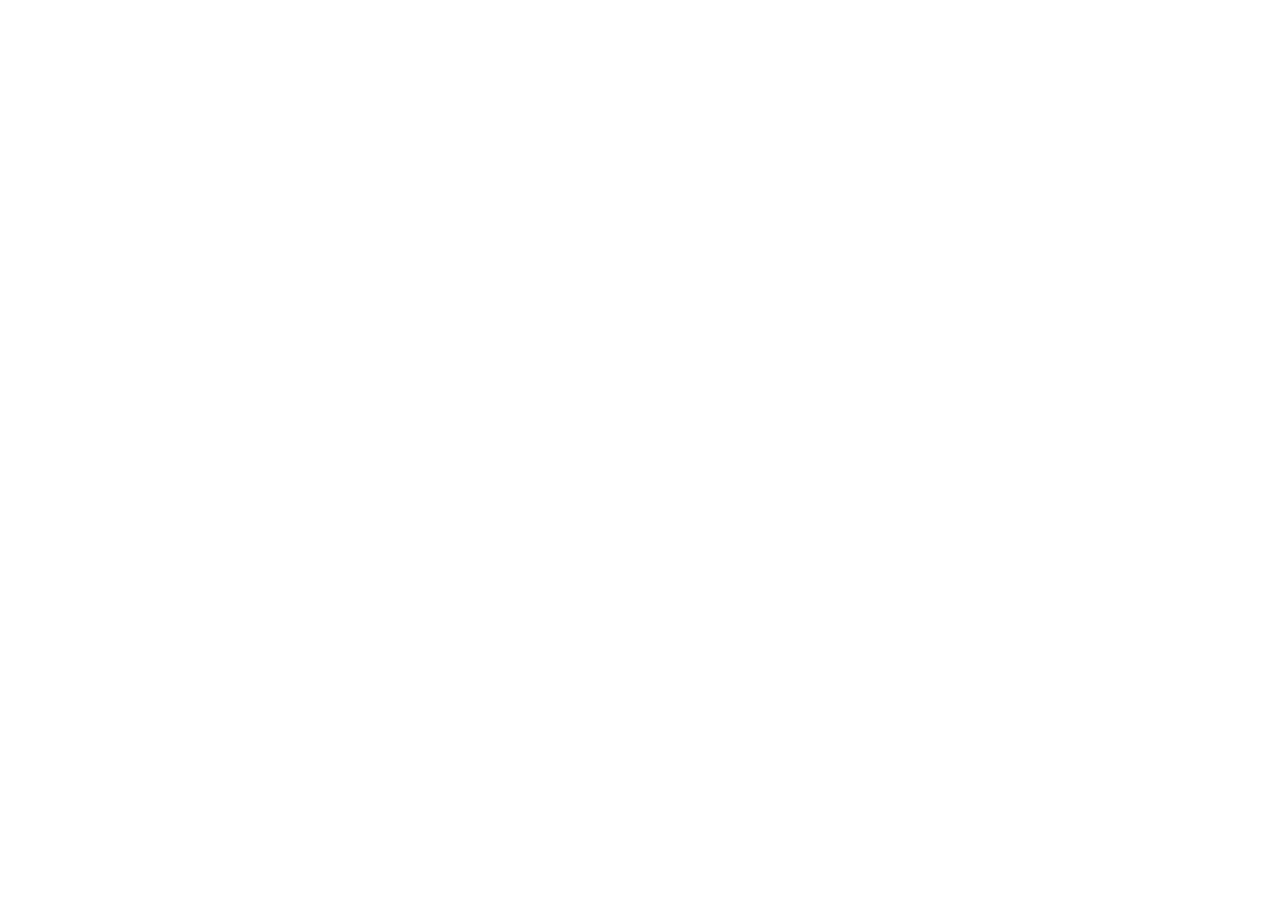
==== about.html @ f0570740 "So much for just the skeleton. Home page designed." ====
<!DOCTYPE html>
<html lang="en">

<head>
    <meta charset="UTF-8">
    <meta name="viewport" content="width=device-width, initial-scale=1.0">
    <title>About me</title>
</head>

<body>

</body>

</html>
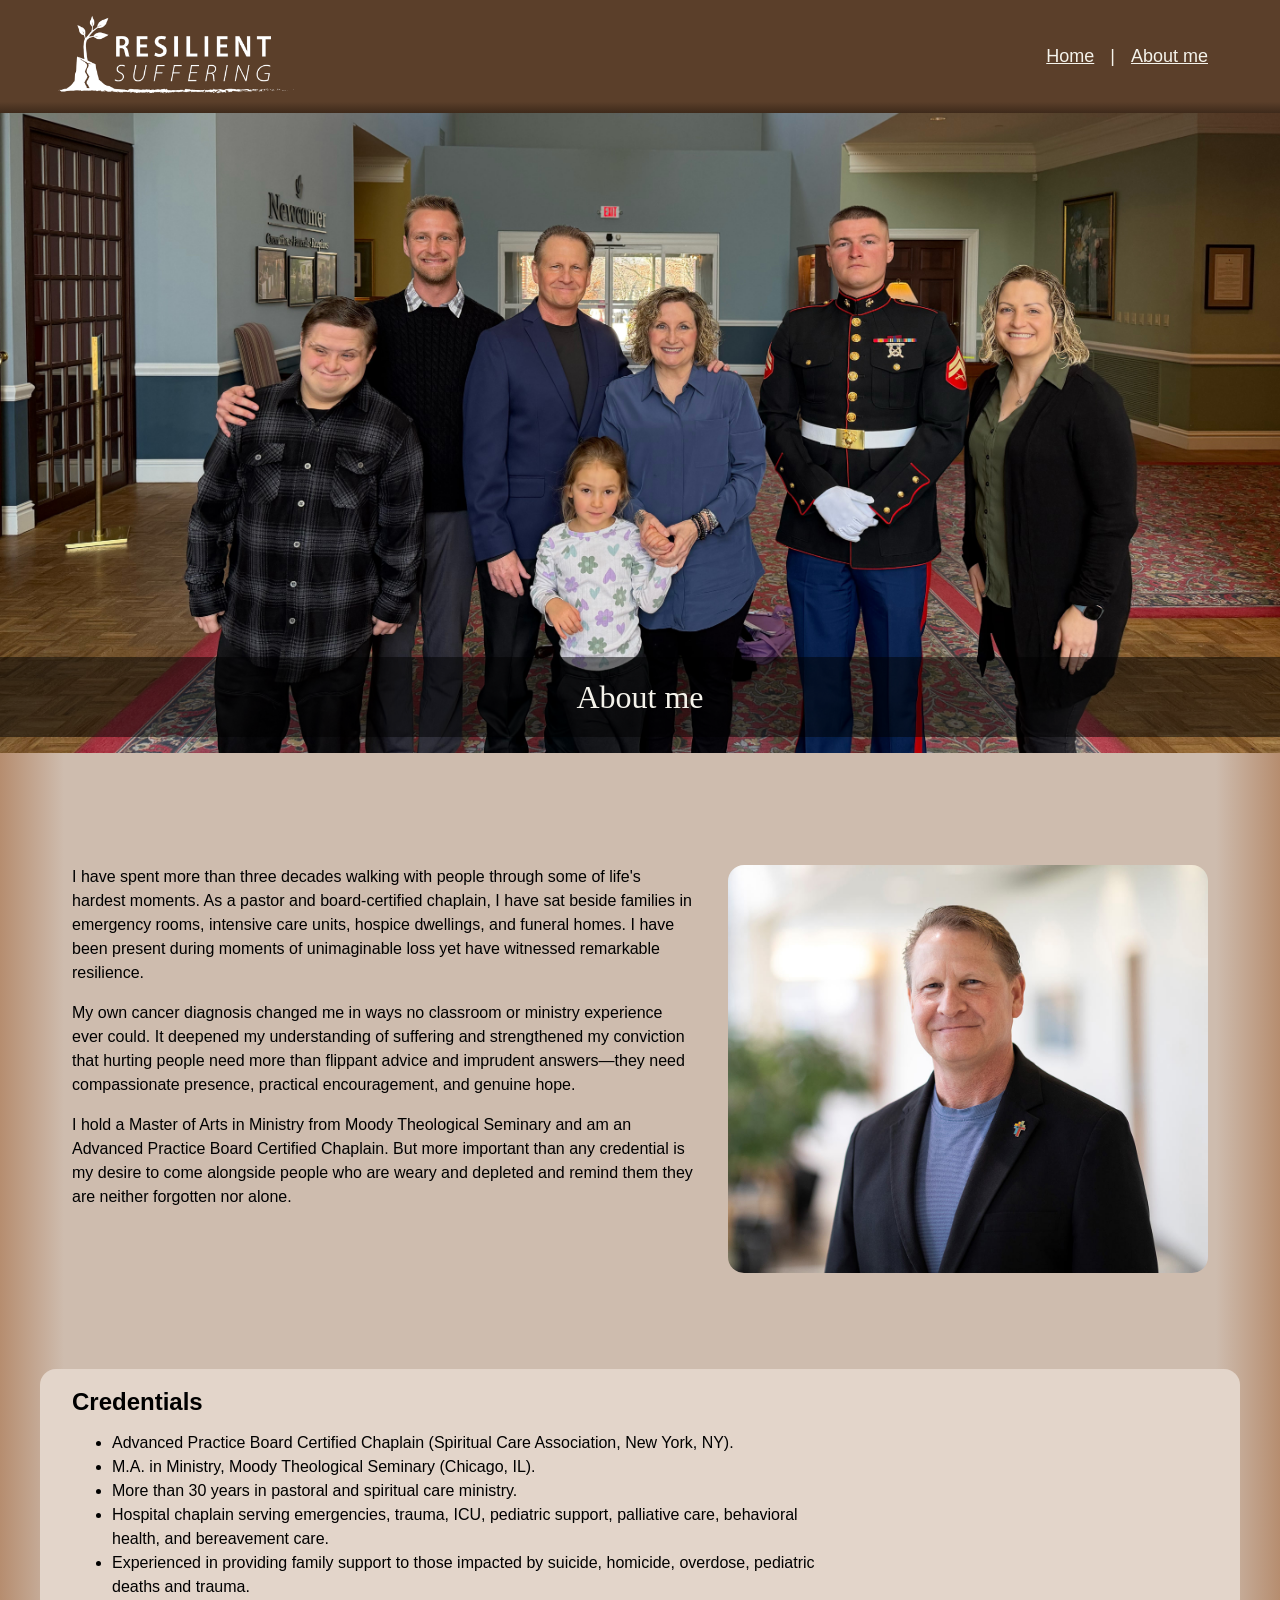
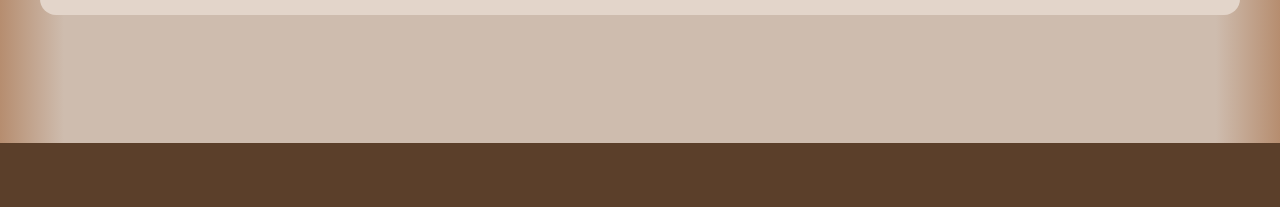
==== commit 34dcf871: "Styled about page." ====
--- a/about.html
+++ b/about.html
@@ -4,11 +4,86 @@
 <head>
     <meta charset="UTF-8">
     <meta name="viewport" content="width=device-width, initial-scale=1.0">
-    <title>About me</title>
+    <title>Resilient Suffering | About</title>
+    <link rel="stylesheet" href="css/styles.css" />
+    <script src="scripts/script.js"></script>
 </head>
 
+
+
 <body>
+    <div class="header">
+        <div class="header-content">
+            <img src="/images/resilient-suffering-logo-white.png" alt="logo" />
+            <ul>
+                <li><a href="/index.html">Home </a></li>
+                <li>|</li>
+                <li><a href="/about.html"> About me</a></li>
+            </ul>
+        </div>
+    </div>
 
+    <div class="about-banner">
+        <div class="text-box">
+            <div class="text-container">
+                About me
+            </div>
+        </div>
+    </div>
+
+    <div class="main-text-wrapper">
+        <div class="main-text-container about-text">
+            <div class="main-text">
+                <p>
+                    I have spent more than three decades walking with people through some of life&#39;s
+                    hardest moments. As a pastor and board-certified chaplain, I have sat beside families in
+                    emergency rooms, intensive care units, hospice dwellings, and funeral homes. I have
+                    been present during moments of unimaginable loss yet have witnessed remarkable
+                    resilience.
+                </p>
+
+                <p>
+                    My own cancer diagnosis changed me in ways no classroom or ministry experience
+                    ever could. It deepened my understanding of suffering and strengthened my conviction
+                    that hurting people need more than flippant advice and imprudent answers—they need
+                    compassionate presence, practical encouragement, and genuine hope.
+                </p>
+
+                <p>
+                    I hold a Master of Arts in Ministry from Moody Theological Seminary and am an
+                    Advanced Practice Board Certified Chaplain. But more important than any credential is
+                    my desire to come alongside people who are weary and depleted and remind them they
+                    are neither forgotten nor alone.
+                </p>
+
+            </div>
+            <img src="./images/resilient-profile-pic.jpg" alt="Profile pic" />
+        </div>
+    </div>
+
+    <div class="main-text-wrapper">
+        <div class="main-text-container credentials">
+            <div class="main-text">
+
+                <h2>Credentials</h2>
+                <ul>
+                    <li>
+                        Advanced Practice Board Certified Chaplain (Spiritual Care Association, New York, NY).
+                    </li>
+                    <li>M.A. in Ministry, Moody Theological Seminary (Chicago, IL).</li>
+                    <li>More than 30 years in pastoral and spiritual care ministry.</li>
+                    <li>Hospital chaplain serving emergencies, trauma, ICU, pediatric support, palliative care,
+                        behavioral health, and bereavement care.</li>
+                    <li>Experienced in providing family support to those impacted by suicide, homicide, overdose,
+                        pediatric deaths and trauma.</li>
+                </ul>
+                </p>
+            </div>
+
+        </div>
+    </div>
+
+    <footer></footer>
 </body>
 
 </html>
--- a/css/styles.css
+++ b/css/styles.css
@@ -0,0 +1,177 @@
+@import url("./reset.css");
+@import url("./global.css");
+
+.header {
+  background: linear-gradient(
+    var(--dark-brown) 90%,
+    var(--dark-dark-brown) 100%
+  );
+
+  .header-content {
+    padding: 1rem;
+    display: flex;
+    flex-direction: column;
+    justify-content: space-between;
+    align-items: center;
+    margin: 0 auto;
+    max-width: 75rem;
+    @media (width > 38rem) {
+      flex-direction: row;
+    }
+  }
+
+  img {
+    max-width: 15rem;
+  }
+
+  ul {
+    color: var(--white);
+    display: flex;
+    align-items: center;
+    list-style-type: none;
+    padding: 1rem;
+    margin: 0;
+    height: 3rem;
+    gap: 1rem;
+    font-size: large;
+
+    li {
+      text-decoration: none;
+    }
+  }
+}
+
+.home-page-banner {
+  background-image: url("../images/resilient-background-image.jpg");
+  background-size: cover;
+  background-position: calc(15rem + 70dvw) 0;
+  position: relative;
+  height: 40rem;
+
+  @media (width > 48rem) {
+    background-position: center;
+  }
+
+  .text-box {
+    color: var(--white);
+    font-family: "Times New Roman", Times, serif;
+    position: absolute;
+    bottom: 2rem;
+    text-align: center;
+    width: 100%;
+    padding: 2rem;
+    background-color: rgba(0, 0, 0, 0.51);
+    font-size: x-large;
+
+    @media (width > 38rem) {
+      font-size: xx-large;
+    }
+  }
+}
+
+.about-banner {
+  background-image: url("../images/resilient-family.jpg");
+  background-size: cover;
+  position: relative;
+  background-position: center;
+  height: 16rem;
+
+  @media (width > 36rem) {
+    height: 30rem;
+  }
+
+  @media (width > 48rem) {
+    height: 40rem;
+  }
+
+  @media (width > 100rem) {
+    height: 50rem;
+  }
+
+  .text-box {
+    color: var(--white);
+    font-family: "Times New Roman", Times, serif;
+    position: absolute;
+    bottom: 1rem;
+    text-align: center;
+    width: 100%;
+    padding: 1rem;
+    background-color: rgba(0, 0, 0, 0.51);
+    font-size: x-large;
+
+    @media (width > 38rem) {
+      font-size: xx-large;
+    }
+  }
+}
+
+.main-text-wrapper {
+  background: linear-gradient(
+    90deg,
+    var(--light-mid-brown) 0%,
+    var(--light-brown) 5%,
+    var(--light-brown) 95%,
+    var(--light-mid-brown) 100%
+  );
+
+  @media (width > 64rem) {
+    padding-top: 4rem;
+  }
+
+  @media (width > 100rem) {
+    background: linear-gradient(
+      90deg,
+      var(--mid-brown) 0%,
+      var(--light-brown) 10%,
+      var(--light-brown) 90%,
+      var(--mid-brown) 100%
+    );
+  }
+
+  .main-text-container {
+    max-width: 75rem;
+    margin: 2rem auto 8rem;
+    padding-inline: 2rem;
+    display: flex;
+    flex-direction: column;
+
+    @media (width > 64rem) {
+      flex-direction: row;
+    }
+
+    img {
+      max-width: 30rem;
+      width: 100%;
+      margin: 4rem 0 0 0;
+      object-fit: contain;
+      align-self: self-start;
+      border-radius: 1rem;
+
+      @media (width > 64rem) {
+        margin: 1rem 0 0 2rem;
+      }
+    }
+
+    &.about-text {
+      margin: 2rem auto 0;
+    }
+
+    &.credentials {
+      background-color: var(--lighter-brown);
+      border-radius: 1rem;
+    }
+  }
+  .main-text {
+    max-width: 85ch;
+  }
+}
+
+.about-text-container {
+  margin: 0;
+}
+
+footer {
+  background-color: var(--dark-brown);
+  width: 100%;
+  height: 4rem;
+}
